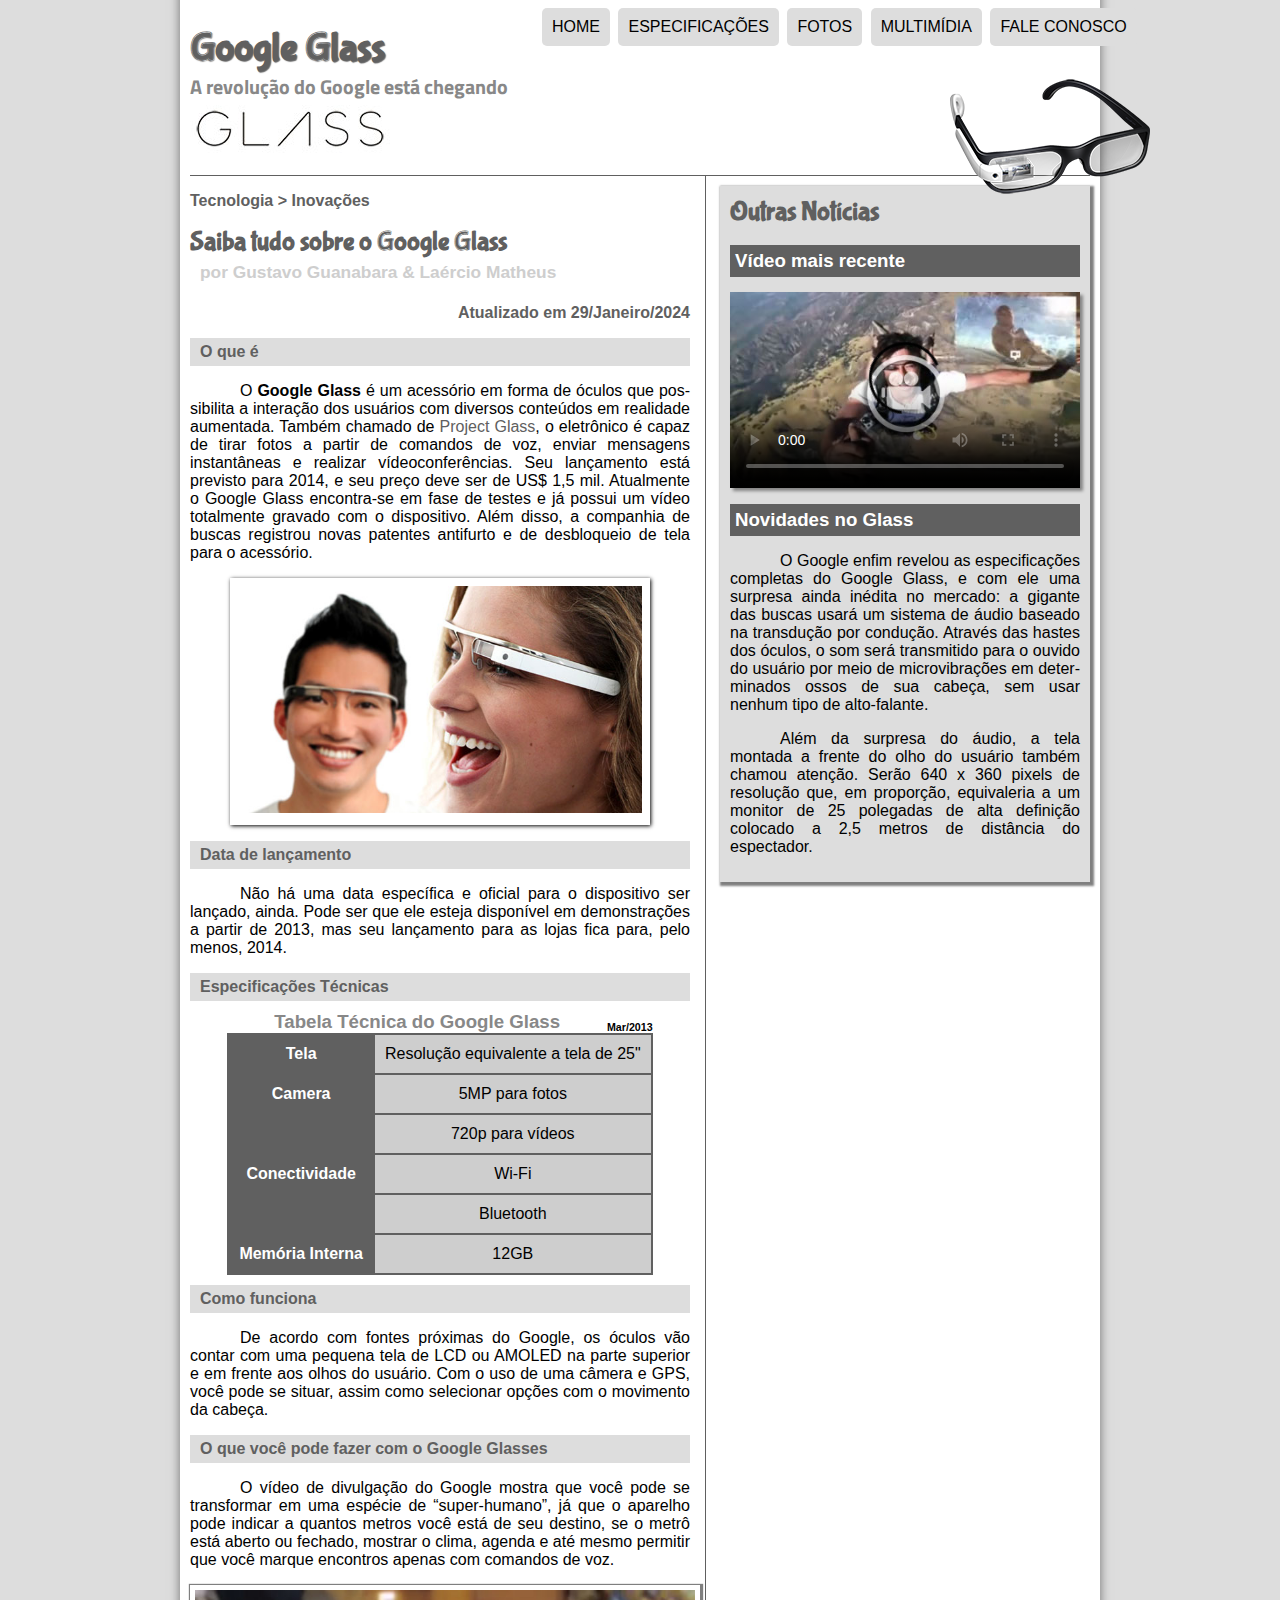
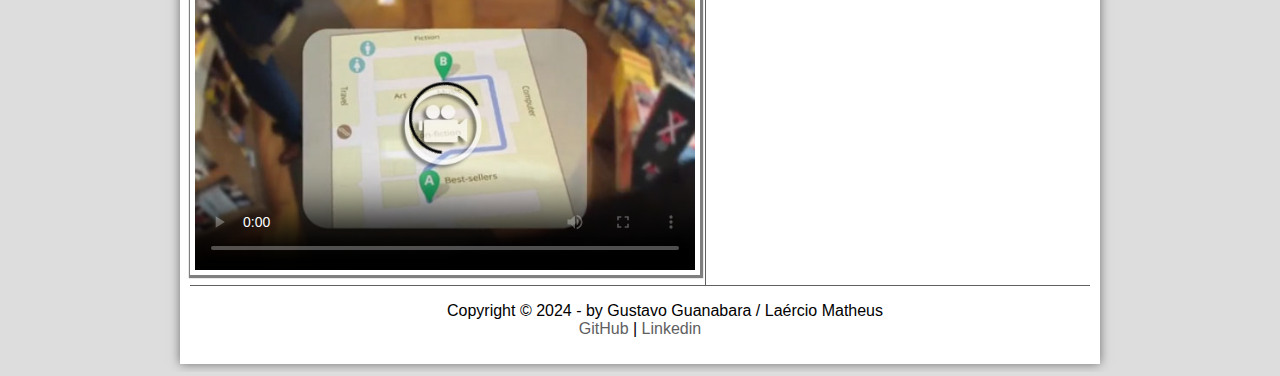
==== google_explore/projeto-glass-html5/index.html @ 0c237b16 "Initial commit" ====
<!DOCTYPE html>
<html lang="pt-br">

<head>
    <meta charset="UTF-8">
    <title>Tudo sobre Google Glass</title>
    <link rel="stylesheet" href="_css/estilo.css">
    <link rel="shortcut icon" href="favicon.ico" type="image/x-icon">
        <!--AS CONFIGURACOES EM JAVASCRIPT PARA OS EFEITOS DAS IMAGENS DO MENU-->
        <!--ESSE CODIGO EM JAVASCRIPT ESTA NO ARQUIVO HTML PORQUE ELE E UMA CONFIGURACAO JS INTERNA-->
        <!--ESSA E O 'LINK' PARA O ARQUICO JAVASCRIPT EXTERNO-->
        <script src="_javascript/funcoes.js"></script>        
</head>

<body>
<div id="interface">

    <!--A DELIMITACAO DO header E O CABECALHO DO SITE-->
<header id="cabecalho">
    
    <!--hgroup SERVE PARA AGRUPAR UM GRUPO DE TITULOS-->
    <hgroup>
        <h1>Google Glass</h1>
        <h2>A revolução do Google está chegando</h2>
    </hgroup>
        <!--A IMAGEM DO OCULOS ABAIXO DO MENU-->
        <img id="icone" src="_imagens/glass-oculos-preto-peq.png" alt="Logo do site Google Glass"/>

    <!--A TAG 'nav' SIGNIFICA QUE TUDO VAI SER CONSIDERADO UM MENU DE NAVEGACAO-->
    <nav id="menu"> <!--A TAG 'id' SERVE PARA CRIA UMA IDENTIFICACAO PARA A TAG-->
        <h1>Principal</h1>

        <!--SEMPRE TENHO QUE DEFINIR O TYPE COMO ABAIXO 'disc' SEGUIDO DO START COM ***NUMERO*** -->
        <ul>
            <!--PARA LINKS EXTERNOS TENHO QUE COLOCAR O "https"-->
            <!--ESTOU USANDO UM OBJETO DE MENU PARA MODIFICAR OUTRO OBJETO COM IDENTIFICADOR 'icone'-->
            <li onmousemove="mudaFoto('_imagens/home.png')" onmouseout="mudaFoto('_imagens/glass-oculos-preto-peq.png')"><a href="index.html">Home</a></li>
            <li onmousemove="mudaFoto('_imagens/especificacoes.png')" onmouseout="mudaFoto('_imagens/glass-oculos-preto-peq.png')"><a href="specs.html">Especificações</a></li>
            <li onmousemove="mudaFoto('_imagens/fotos.png')" onmouseout="mudaFoto('_imagens/glass-oculos-preto-peq.png')"><a href="fotos.html">Fotos</a></li>
            <li onmousemove="mudaFoto('_imagens/multimidia.png')" onmouseout="mudaFoto('_imagens/glass-oculos-preto-peq.png')"><a href="multimidia.html">Multimídia</a></li>
            <li onmousemove="mudaFoto('_imagens/contato.png')" onmouseout="mudaFoto('_imagens/glass-oculos-preto-peq.png')"><a href="fale-conosco.html">Fale conosco</a></li>
        </ul>
    </nav>
</header>

<section id="corpo">
    <!--A TAG 'article' SERVE PARA DELIMITAR PARTES DO SITE QUE SAO ARTIGOS. UMA MESMA section PODE TER VARIAS TAGS 'article'-->
    <article id="noticia-principal">
    <!--ESSE 'header' E O CABECALHO DO 'article'-->
    <header id="cabecalho-artigo">
        <hgroup>
            <!--OS '&nbsp' SIGNIFICA Non-Breaking Space OU ESPACO SEM QUEBRA. VAO CAUSAR ESPACOS EM BRANCO-->
            <h3>Tecnologia > Inovações</h3> <!--AQUI É O GRADGRAMPS, ONDE VOU NAVEGAR PELO SITE-->
            <h1>Saiba tudo sobre o Google Glass</h1>
            <h2>por Gustavo Guanabara & Laércio Matheus</h2>
            <h3 class="direita">Atualizado em 29/Janeiro/2024</h3>
        </hgroup>
    </header>

<h2>O que é</h2>
<!--A TAG '&shy SIGNIFICA Soft Hyphen' QUE COLOCA HIFEN QUANDO A PALAVRA QUEBRA NA BORDA DA TELA (serve para palavras em geral)-->
<p>O <b>Google Glass</b> é um aces&shy;sório em forma de óculos que pos&shy;si&shy;bilita a in&shy;teração dos usuários com diversos conteúdos em realidade aumentada. Também chamado de <a href="#">Project Glass</a>, o ele&shy;trô&shy;nico é ca&shy;paz de tirar fotos a partir de comandos de voz, enviar mensagens instantâneas e realizar vídeo&shy;con&shy;ferên&shy;cias. Seu lan&shy;ça&shy;mento está previsto para 2014, 
    <!--A TAG 'span' SERVE PARA FORMATAR PEQUENOS TRECHOS DE TEXTO-->
e seu preço deve ser de US$ 1,5 mil. Atual&shy;mente o Google Glass encontra-se em fase de testes e já possui um vídeo totalmente gravado com o dis&shy;po&shy;sitivo. Além disso, a com&shy;panhia de buscas re&shy;gis&shy;trou novas pa&shy;tentes anti<wbr/>furto e de des&shy;blo&shy;queio de tela para o aces&shy;sório.</p>

    <figure class="foto-legenda">
        <img src="_imagens/glass-quadro-homem-mulher.jpg"/>
        <figcaption>
            <h3>Google Glass</h3>
            <p>Uma nova maneira de ver o mundo!</p>
        </figcaption>
    </figure>


<h2>Data de lançamento</h2>
<p>Não há uma data específica e oficial para o dis&shy;po&shy;sitivo ser lançado, ainda.
Pode ser que ele esteja disponível em demonstrações a partir de 2013, mas seu 
lan&shy;ça&shy;mento para as lojas fica para, pelo menos, 2014.</p>

<!--AQUI E UMA TAG PARA FORMAR A TABELA-->
<table id="tabelaspec">
    <h2>Especificações Técnicas</h2>
    <!--O 'caption' SERA O TITULO DA TABELA-->
    <caption>Tabela Técnica do Google Glass <span>Mar/2013</span></caption>

    <!-- 'tr' table rows SAO AS LINHAS-->
    <!-- 'td' table data SAO AS CELULAS DA TABELA-->

    <!--CADA UMA DAS CELULAS VAO TER UMA class. DA ESQUERDA VAI TER 'ce' E PARA A DA DIREITA 'cd'-->
    <tr><td class="ce">Tela</td><td class="cd">Resolução equivalente a tela de 25"</td></tr>
    <tr><td rowspan="2" class="ce">Camera</td><td class="cd"> 5MP para fotos</td></tr>
    <tr><td class="cd">720p para vídeos</td></tr>
    <tr><td rowspan="2" class="ce">Conectividade</td> <td class="cd">Wi-Fi</td></tr>
    <tr><td class="cd">Bluetooth</td></tr>
    <tr><td class="ce">Memória Interna</td> <td class="cd">12GB</td></tr>
    <!--A TAG 'rowspan' SIGNIFICA QUE A CELULA INDICADA VAI OCUPAR A QUANTIDADE DE LINHAS INDICADA ENTRE AS ASPAS-->
        <!--A TAG 'colspan' SIGNIFICA QUE A CELULA VAI OCUPAR A QUANTIDADE DE COLUNAS INDICADA ENTRE AS ASPAS == <tr><td colspan="2">Linha extra</td></tr>-->
</table>

<h2>Como funciona</h2>
<p> De acordo com fontes próximas do Google, os óculos vão contar com uma pequena tela de LCD ou AMOLED na parte superior e em frente aos olhos do usuário. Com o uso de uma câmera e GPS, você pode se situar, assim como selecionar opções com o movimento da cabeça.</p>

<h2>O que você pode fazer com o Google Glasses</h2>
<p>O vídeo de di&shy;vul&shy;gação do Google mostra que você pode se trans&shy;formar em uma es&shy;pécie de “super-<wbr/>humano”, <!--A TAG wbr SIGNIFICA Word Breaker OU QUEBRA DE PALAVRA, QUE QUEBRA QUANDO CHEGAR NA BORDA DA TELA (serve para url)-->
já que o aparelho pode indicar a quantos metros você está de seu destino, se o metrô está aberto ou fechado, mostrar o clima, agenda e até mesmo permitir que você marque encontros apenas com comandos de voz.</p>

        <video id="primeiro-dia" src="_media/one-day.mp4" controls poster="_imagens/video-mini01.jpg">
            <source src="_media/one-day.mp4" type="video/mp4">
            <source src="_media/one-day.webm" type="video/webm">
        </video>
    </article>
</section>

<aside id="lateral">
    <h1>Outras Notícias</h1>
    <h2>Vídeo mais recente</h2>

        <video id="outras-noticias" src="_media/how-it-feels.mp4" controls poster="_imagens/video-mini02.jpg">
            <source src="_media/how-it-feels.mp4" type="video/m4p">
            <source src="_media/how-it-feels.webm" type="video/webm">
        </video>

<h2>Novidades no Glass</h2>
<p>O Google enfim revelou as espe&shy;ci&shy;fi&shy;cações com&shy;ple&shy;tas do Google Glass, e com ele uma surpresa ainda inédita no mercado: a gi&shy;gante das buscas usará um sistema de áudio baseado na trans&shy;dução por con&shy;dução. Através das hastes dos óculos,
o som será trans&shy;mi&shy;tido para o ouvido do usuário por meio de mi&shy;cro&shy;vi&shy;bra&shy;ções em de&shy;ter&shy;mi&shy;nados ossos de sua cabeça, sem usar nenhum tipo de alto-falante.</p>

<p>Além da surpresa do áudio, a tela montada a frente do olho do usuário também chamou atenção. Serão 640 x 360 pixels de resolução que, em proporção, equivaleria a um monitor de 25 polegadas de alta definição colocado a 2,5 metros de distância do espectador.</p>
</aside>

    <footer id="rodape">
        <!--SIMBOLOS SEMPRE COMECA COM '&'-->
        <p>Copyright &copy; 2024 - by Gustavo Guanabara / Laércio Matheus<br/>
        <!--A TAG 'target com parametro _blank' SERVE PARA ABRIR O LINK EM UMA NOVA ABA-->
        <a href="https://github.com/LaercioMatheus/LaercioMatheus.git" target="_blank">GitHub</a> | <a href="https://www.linkedin.com/in/la%C3%A9rcio-matheus-87806b266" target="_blank">Linkedin</a></p>
    </footer>
</div>
</body>
</html>
---- google_explore/projeto-glass-html5/_css/estilo.css ----
@charset "UTF-8";/*INFORMA QUE TODOS OS CARACTERES DAS CONFIGURAÇOES VAO SER NA FORMA DE 'UTF-8'*/
@import url('https://fonts.googleapis.com/css2?family=Titillium+Web&display=swap');/*AQUI VAI SER O LINK PARA A IMPORTACAO DA FONTE PARA O SUBTITULO, VINDO DO GOOGLE (O NOME DA FONTE É 'Titillium Web')*/
@font-face {
    font-family: 'FonteLogo';
    src: url("../_fonts/bubblegum-sans-regular.otf");
}


/*AS CONFIGURAÇÕES DO FUNDO DA PÁGINA*/
body {
    font-family: Arial, sans-serif;
    /*OS CODIGOS EM HEXADECIMAL COMECA COM CERQUILHA 'VERMELHO', 'VERDE', 'AZUL'*/
    background-color: #dddddd; /*A COR DO FUNDO*/
    color: rgba(0, 0, 0, 1); /*A OPACIDADE DA COR DA FONTE*//*RGBA. 'A' SIGNIFICA A COR ALFA*/
}

/*CONFIGURACOES DE div QUE VAI DELIMITAR A ESTRUTURA DA INTERFACE DO SITE*/
div#interface {
    width: 900px; /*A LARGURA DO ESPAÇO DA DIV*/
    background-color: #ffffff;/*A COR DO FUNDO DA div DE TODO O CONTEUDO DA PÁGINA*/

    /*A MARGEM SEGUE ESSA ORDEM >>> 1ºCIMA, 2°DIREITA, 3°BAIXO, 4°ESQUERDA*/
    margin: -20px auto 0px auto; /*A FORMATAÇÃO DA MARGEM SUPERIOR DA PAGINA*/
    box-shadow: 0px 0px 10px rgba(0, 0, 0,.5); /*A COR DA SOMBRA DA BORDA DA PAGINA*/
    padding: 10px; /*O TAMANHO DA BORDA, DE DENTRO, EM VOLTA DE TODO O CONTEUDO DA PAGINA*/
}

/*AS CONFIGURAÇÕES DOS PARAGRAFOS DA PAGINA*/
p {
    text-align: justify;/*O TEXTO JUSTIFICADO*/
    text-indent: 50px; /*O ESPACO DA PRIMEIRA LINHA DE CADA PARAGRAFOS (travessao)*/
}

/*FORMATACOES DOS LINKS DE NAVEGACAO*/
a {
    color: #606060;
    text-decoration: none;
}

/*O EFEITO DE SUBLINHADO A FONTE DOS LINKS*/
a:hover {
    text-decoration: underline;
}


/*AS CONFIGURACOES DA IMAGEM DO OCULOS ANTES DO MENU*/
header#cabecalho img#icone {
    position: absolute;
    left: 950px;
    top: 75px;
}

/*CONFIGURACAO DE TODOS OS OBJETOS DE DENTRO DA div 'header'*/
header#cabecalho {
    border-bottom: 1px #606060 solid; /*BORDA DE BAIXO*/
    height: 150px;
    background: url("../_imagens/glass-logo-peq.jpg") no-repeat 0px 80px;/*IMAGEM DA LOGO*/
}

/*CONFIGURACOES DO CABECALHO 'header'*/
header#cabecalho h1 {
    font-family: 'FonteLogo', sans-serif;
    font-size: 30pt;/*TAMANHO DA FONTE*/
    color: #606060;
    text-shadow: 1px 1px 1px rgba(0, 0, 0,.6);
    padding: 0px;/*ESPACAMENTO INTERNO*/
    margin-bottom: 0px;/*MARGEM DE BAIXO*/
}

header#cabecalho h2 {
    font-family: 'Titillium Web', sans-serif;/*FONTE DO SUBTITULO SENDO INSTANCIADA*/
    color: #888888;
    font-size: 15pt;/*TAMANHO DA FONTE*/
    padding: 0px;
    margin-top: 0px;/*MARGEM DE CIMA*/
}

/* Formatação de imagens com legendas */

figure.foto-legenda {
    position: relative;
    border: 8px solid white;
    box-shadow: 1px 1px 4px black;
}

figure.foto-legenda img {
    width: 100%;
    height: 100%;
}

figure.foto-legenda figcaption {
    opacity: 0;
    position: absolute;
    top:0px;
    background-color: rgba(0, 0, 0,.4);
    color: white;
    width: 100%;
    height: 100%;
    padding: 10px;
    box-sizing: border-box;
    transition: opacity 1s;
}
figure.foto-legenda:hover figcaption {
    opacity: 1;

}

/*Formatação do Menu */
/*sempre que for id coloca a #*/
/*Na formataçao, Tudo que for ul*/
nav#menu ul {
    display: block;
}

nav#menu ul {
    list-style: none; /*RETIRA AS MARCAS DE LISTA COMO OS PONTOS E NUMEROS*/
    text-transform: uppercase; /*COLOCA A FONTE DO MENU EM SOMENTE MAIUSCULO*/
    position: absolute; /*POSICAO RELATIVA FICA PRESO DENTRO DE UM CONTEINER E A POSICAO ABSOLUTA FICA LIVRE PELO ESPAÇO DO SITE*/
    top: -10px; /*MEXE NA POSICAO DO TOPO*/ /*ERA PARA SER -10*/
    left: 500px; /*MEXE NA POSICAO DA ESQUERDA*/
}

nav#menu li {
    display: inline-block;/*COLOCA TODOS OS ELEMENTOS DA LISTA EM UMA MESMA LINHA*/
    background-color: #dddddd; /*A COR DE FUNDO*/
    padding: 10px; /*DA UM ESPACO DE DENTRO DA CAIXA DO OBJETO*/
    margin: 2px; /*DA UM ESPACO DO LADO DE FORA DA CAIXA DO OBJETO */
    transition: background-color 1s;
}

/*O 'hover' GERA O EFEITO QUANDO O MAUSE PASSA POR CIMA DO OBJETO*/
nav#menu li:hover {
    background-color: #606060;
}

/*ESCONDENDO O ITEM 'menu principal'*/
nav#menu h1 {
    display: none;
}

/*OCULTANDO O SUBLINHADO E DEFININDO A COR DA FONTE DO LINK DO MENU*/
nav#menu a {
    color: #000000;/*A COR PRETA DA FONTE*/
    text-decoration: none; /*TIRANDO O SUBLINHADO */
}

nav#menu li {
    border-radius: 5px;
}

/*MUDANDO A COR DA FONTE QUANDO O FUNDO DO OBJETO FICAR COM O EEFEITO ESCURO*/
nav#menu li :hover {
    color: #ffffff; /*A COR PARA BRANCO*/
    /*text-decoration: underline;*/ /*VOLTAR O SUBLINHADO DO LINK*/
}

/*PARA USAR O 'float' O 'DISPLAY' TEM QUE ESTA CONFIGURADO EM BLOCO*/
section#corpo {
    display: block;
    width: 500px;
    float: left;/*O 'section' DO 'id corpo' VAI FLUTUAR PELO LADO ESQUERDO*/
    border-right: 1px solid #606060;
    padding-right: 15px;
}

/*FORMATACAO PARA TODOS OS 'h2'*/
article#noticia-principal h2 {
    font-size: 12pt;
    color: #606060;
    background-color: #dddddd;
    padding: 5px 0px 5px 10px;/*MARGEM INTERNA*/
    margin: 10px 0px 10px 0px;/*MARGEM EXTERNA*/
}

/*FORMATACAO DE TODOS OS 'h1' DO CABECALHO*/
header#cabecalho-artigo h1 {
    /*sans sertif SIGNIFICA SEM SERIFA QUE E OS DETALHES QUE TEM EM CIMA E ABAIXO DAS LETRAS*/
    font-family: 'FonteLogo', sans-serif;/*ESSA FONTE E A MESMA DO LOGO DO SITE*/
    font-size: 20pt;
    color: #606060;
    margin-bottom: 0px;
    margin-top: 0px;
}

.direita {
    text-align: right;
}

/*FORMATACAO DE TODOS OS 'h2' DO CABECALHO*/
header#cabecalho-artigo h2 {
    font-size: 13pt;
    color: #cecece;
    background-color: #ffffff;
    margin: 0px;
}

/**/
header#cabecalho-artigo h3 {
    font-size: 12pt;
    color: #606060;

}

/*STILOS PARA A TABELA*/
table#tabelaspec {
    border: 1px solid #606060;
    border-spacing: 0px;
    margin-left: auto;
    margin-right: auto;
}

/*ESTILOS PARA AS CELULAS DA TABELA*/
table#tabelaspec td {
    border: 1px solid #606060;
    padding: 10px;
    text-align: center;
    vertical-align: middle;

}
/*PARA IDENTIFICAR UMA CLASSE USA O PONTO*/
/*CONFIGURACOES DA COLUNA DA ESQUERDA DA TABELA*/
table#tabelaspec td.ce {
    color: #ffffff;
    background-color: #606060;
    vertical-align: top;
    font-weight: bold;
}

/*CONFIGURACOES DA COLUNA DA DIREITA DA TABELA*/
table#tabelaspec td.cd {
    background-color: #cecece;
}

/*CONFIGURACOES DO CABECALHO DA TABELA*/
table#tabelaspec caption {
    color: #888888;
    font-size: 14pt;
    font-weight: bolder;
}

/*CONFIGURACOES DA DATA NO CANTO DA ESQUERDO DA TABELA*/
table#tabelaspec caption span {
    display: block;
    float: right;
    color: #000000;
    font-size: 8pt;
    margin-top: 10px;
}

/*FORMATACOES OS ELEMENTOS DA PARTE ESQUERDA DO SITE*/
aside#lateral {
    display: block;
    width: 350px;
    float: right;/*O 'aside' DO 'id lateral' VAI FLUTUAR PELO LADO DIREITO*/
    background-color: #dddddd;
    padding: 10px;/*ESSE 'padding' E PARA DAR UM ESPACO DA PARTE ESQUERDA DO SITE DO SEPARADOR DO CENTRAL DO SITE*/
    margin-top: 10px;
    box-shadow: 2px 2px 2px 2px rgba(0, 0, 0, .5);
}

/*FORMATACOES DE TUDO QUE FOR 'h1' DA PARTE ESQUERDA DO SITE*/
aside#lateral h1 {
    /*USANDO A FONTE DA LOGO DO SITE*/
    font-family: 'FonteLogo', sans-serif;
    font-size: 20pt;
    color: #606060;
    margin-top: 0px;
}
/*FORMATACOES DE TUDO QUE FOR 'h2' DA PARTE ESQUERDA DO SITE*/
aside#lateral h2 {
    background-color: #606060;
    font-size: 14pt;
    color: #ffffff;
    padding: 5px;
}

/*ESTILOS DOS VIDEOS DO GOOGLE GLASS*/
video#primeiro-dia {
    display: block;
    position: relative;
    width: 500px;
    padding: 5px;
    margin-bottom: 10px;
    box-shadow: 1px 1px 1px 2px rgba(0, 0, 0, .5);
}

video#outras-noticias {
    display: block;
    position: relative;
    width: 350px;
    box-shadow: 3px 3px 3px rgba(0, 0, 0,.4);
    
}

footer#rodape {
    /*O 'clear: both' VAI FAZER COM QUE TODO O CONTEUDO QUE ESTA DENTRO DELE SEJA MOSTRADO FORA DA DIVISAO DO 'corpo e rodape'*/
    clear: both;/*VAI LIMPAR AS CONFIGURACOES DOS DOIS LADOS O '#corpo' E O '#lateral'*/
    border-top: 1px solid #606060;   
}
/*footer#rodape SIGNIFICA O FOOTER COM 'id' CHAMADO RODAPE COM TUDO DENTRO DO PARAGRAFO*/
footer#rodape p {
    text-align: center;
}
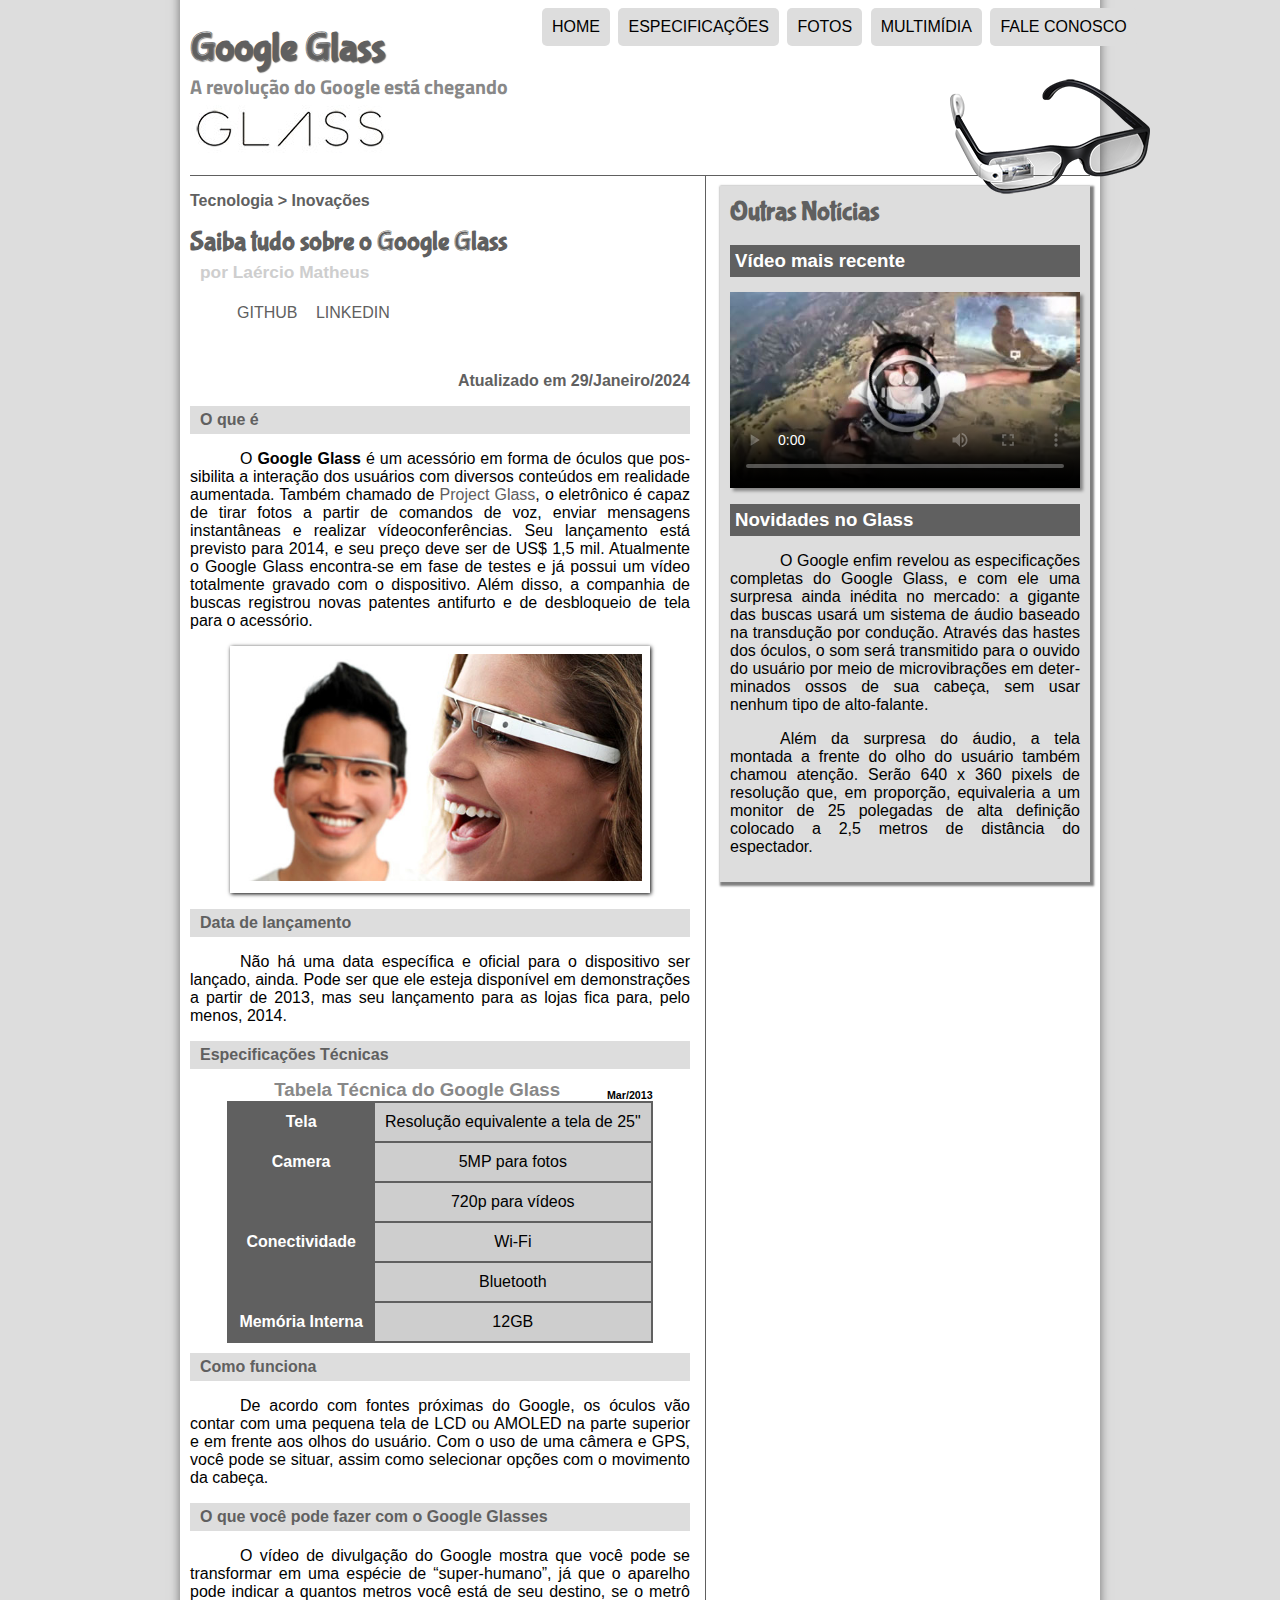
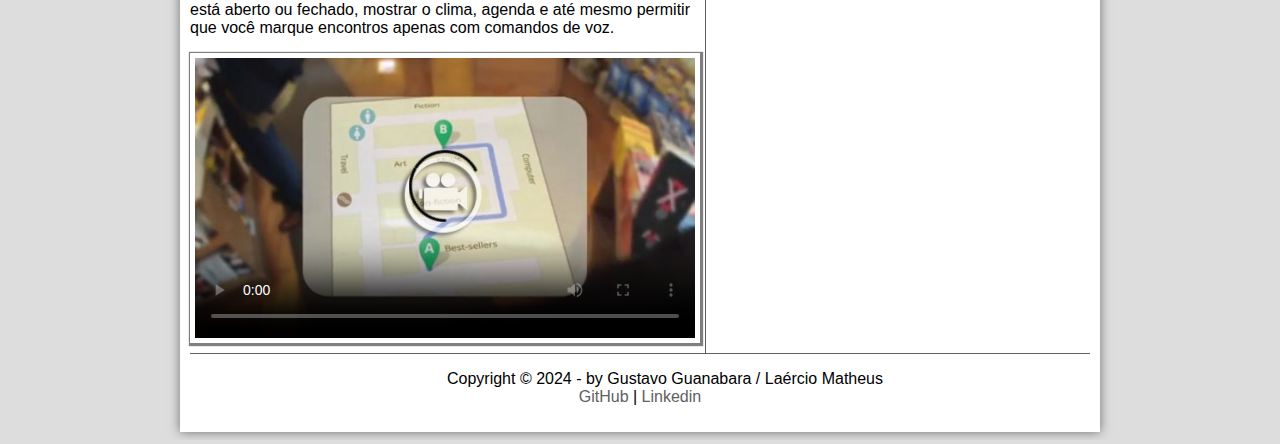
==== commit a3d197e7: "Incluindo redes sociais" ====
--- a/google_explore/projeto-glass-html5/index.html
+++ b/google_explore/projeto-glass-html5/index.html
@@ -41,6 +41,7 @@
             <li onmousemove="mudaFoto('_imagens/contato.png')" onmouseout="mudaFoto('_imagens/glass-oculos-preto-peq.png')"><a href="fale-conosco.html">Fale conosco</a></li>
         </ul>
     </nav>
+
 </header>
 
 <section id="corpo">
@@ -52,7 +53,13 @@
             <!--OS '&nbsp' SIGNIFICA Non-Breaking Space OU ESPACO SEM QUEBRA. VAO CAUSAR ESPACOS EM BRANCO-->
             <h3>Tecnologia > Inovações</h3> <!--AQUI É O GRADGRAMPS, ONDE VOU NAVEGAR PELO SITE-->
             <h1>Saiba tudo sobre o Google Glass</h1>
-            <h2>por Gustavo Guanabara & Laércio Matheus</h2>
+            <h2>por Laércio Matheus</h2>
+            <nav id="redes">
+                <ul>
+                    <li><a href="https://github.com/LaercioMatheus/LaercioMatheus.git" target="_blank">GitHub</a></li>
+                    <li><a href="https://www.linkedin.com/in/la%C3%A9rcio-matheus-87806b266" target="_blank">Linkedin</a></p></li>
+                </ul>
+            </nav>
             <h3 class="direita">Atualizado em 29/Janeiro/2024</h3>
         </hgroup>
     </header>
--- a/google_explore/projeto-glass-html5/_css/estilo.css
+++ b/google_explore/projeto-glass-html5/_css/estilo.css
@@ -182,6 +182,23 @@
     margin-top: 0px;
 }
 
+ nav#redes ul {
+    display: block;
+    position: relative;
+    text-transform: uppercase;
+    list-style: none;
+}
+
+nav#redes a {
+    text-decoration: none;
+}
+
+nav#redes li {
+   display: inline;
+   margin: 2px;
+   padding: 5px;
+}
+
 .direita {
     text-align: right;
 }
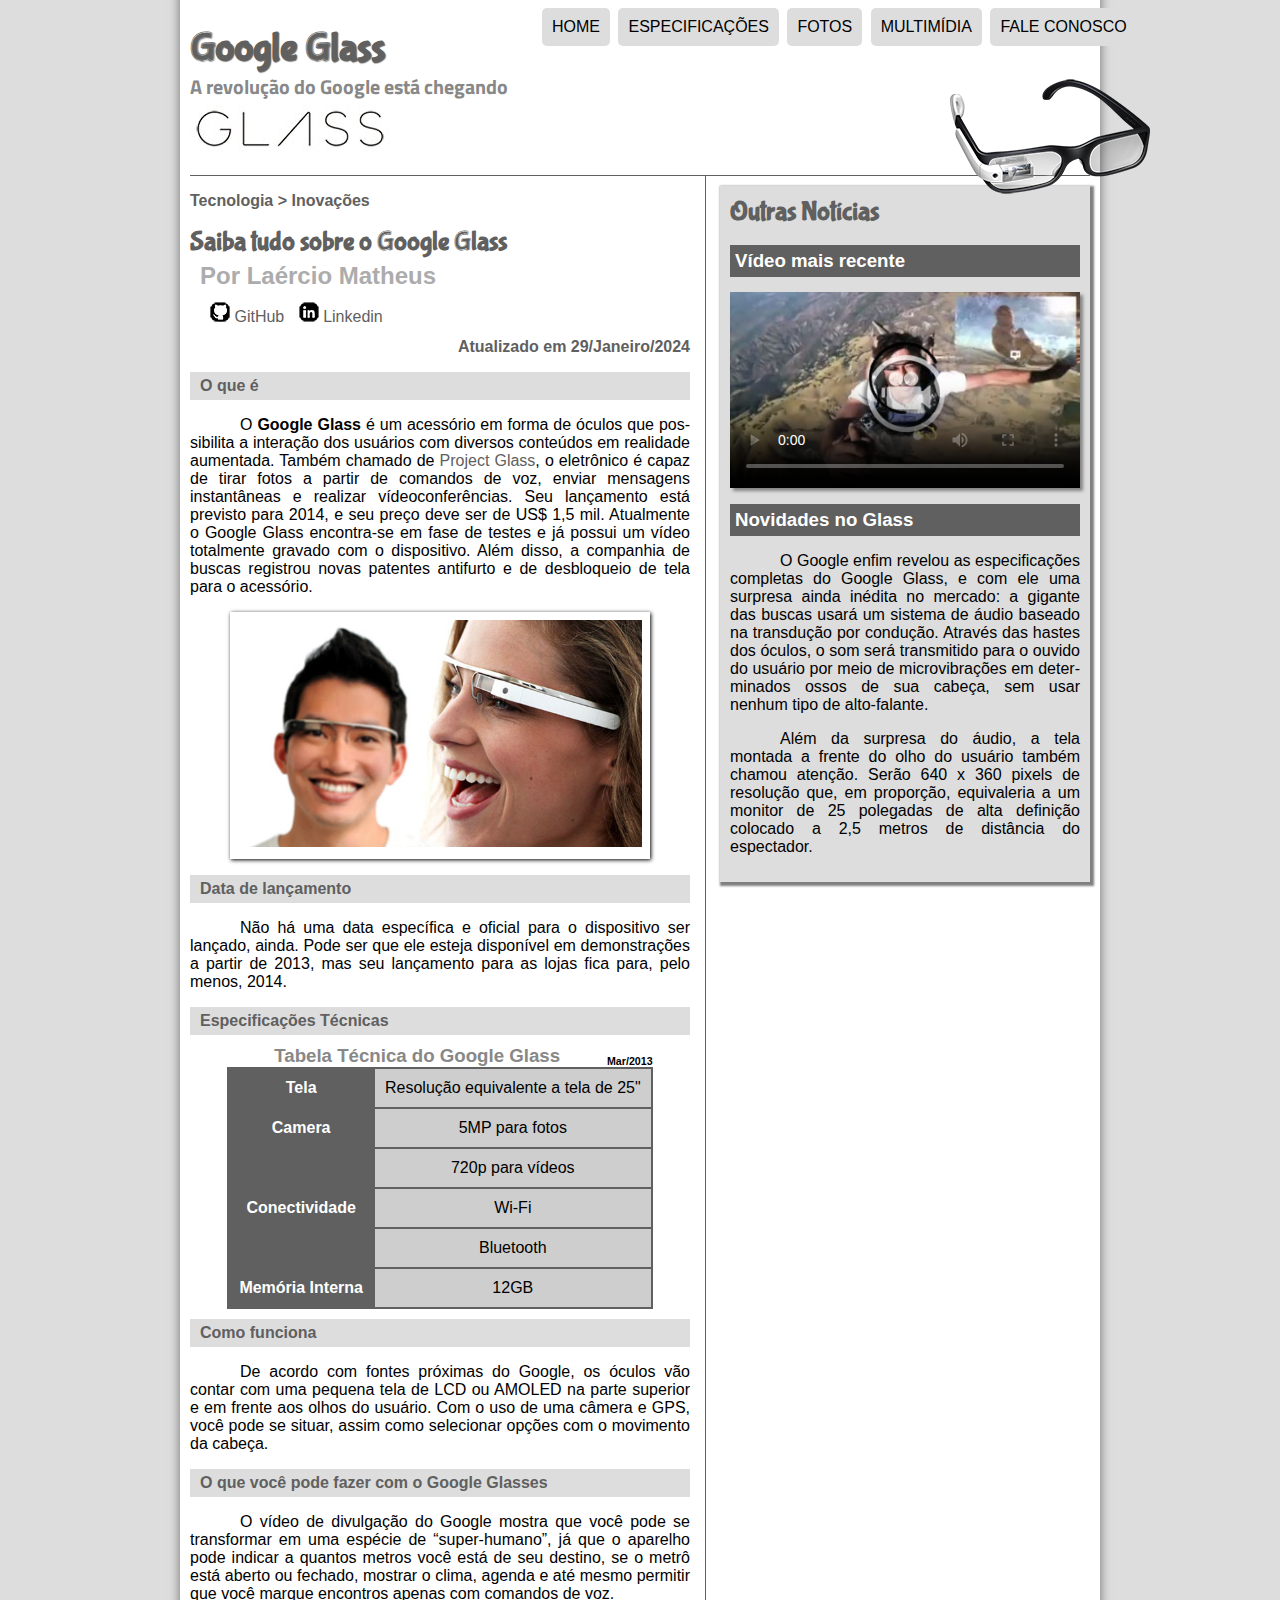
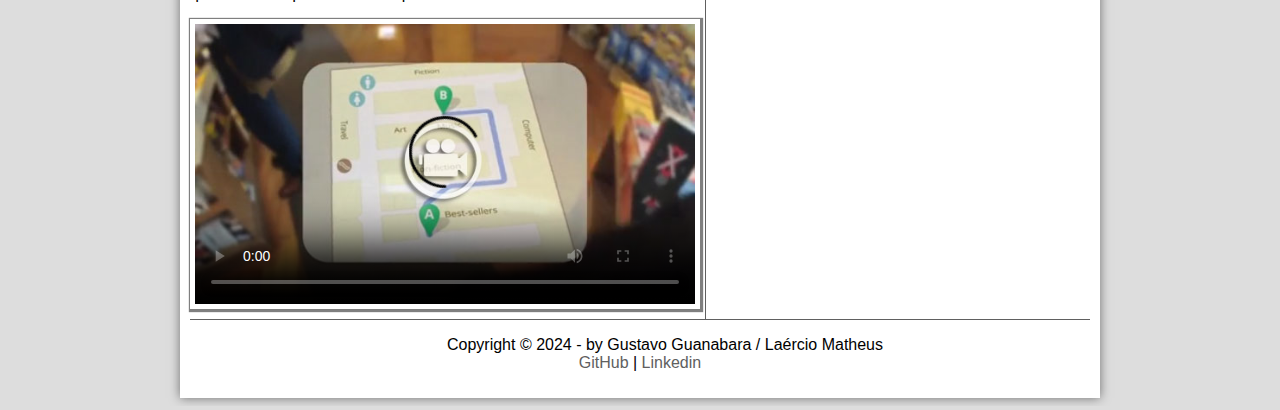
==== commit 62fa0498: "Edições das redes" ====
--- a/google_explore/projeto-glass-html5/index.html
+++ b/google_explore/projeto-glass-html5/index.html
@@ -53,11 +53,11 @@
             <!--OS '&nbsp' SIGNIFICA Non-Breaking Space OU ESPACO SEM QUEBRA. VAO CAUSAR ESPACOS EM BRANCO-->
             <h3>Tecnologia > Inovações</h3> <!--AQUI É O GRADGRAMPS, ONDE VOU NAVEGAR PELO SITE-->
             <h1>Saiba tudo sobre o Google Glass</h1>
-            <h2>por Laércio Matheus</h2>
+            <h2>Por Laércio Matheus</h2>
             <nav id="redes">
                 <ul>
-                    <li><a href="https://github.com/LaercioMatheus/LaercioMatheus.git" target="_blank">GitHub</a></li>
-                    <li><a href="https://www.linkedin.com/in/la%C3%A9rcio-matheus-87806b266" target="_blank">Linkedin</a></p></li>
+                    <li><a href="https://github.com/LaercioMatheus/LaercioMatheus.git" target="_blank"><img src="_imagens/icone-github.png" alt="Ícone do GitHub"> GitHub</a></li>
+                    <li><a href="https://www.linkedin.com/in/la%C3%A9rcio-matheus-87806b266" target="_blank"><img src="_imagens/icone-linkedin.png" alt="Ícone do Linkedin"> Linkedin</a></li>
                 </ul>
             </nav>
             <h3 class="direita">Atualizado em 29/Janeiro/2024</h3>
--- a/google_explore/projeto-glass-html5/_css/estilo.css
+++ b/google_explore/projeto-glass-html5/_css/estilo.css
@@ -182,43 +182,47 @@
     margin-top: 0px;
 }
 
- nav#redes ul {
+/*OS ESTILOS E POSICOES DOS LINKS DAS REDES SOCIAIS*/
+nav#redes ul {
     display: block;
     position: relative;
-    text-transform: uppercase;
     list-style: none;
+    padding: 7px 0px 7px 20px;
+    margin: 0px;
+    
+}
+
+nav#redes li {
+    display: inline;
+    margin-right: 10px;
 }
 
 nav#redes a {
     text-decoration: none;
 }
 
-nav#redes li {
-   display: inline;
-   margin: 2px;
-   padding: 5px;
-}
-
+/*ESTILO DO SIBTITULO A DIREITA DO CABECALHO*/
 .direita {
     text-align: right;
+    margin-top: 5px;
 }
 
 /*FORMATACAO DE TODOS OS 'h2' DO CABECALHO*/
 header#cabecalho-artigo h2 {
-    font-size: 13pt;
-    color: #cecece;
+    font-size: 18pt;
+    color: #acacac;
     background-color: #ffffff;
     margin: 0px;
 }
 
-/**/
+/*ESTILOS DO CABECALHO PARA O 'h3'*/
 header#cabecalho-artigo h3 {
     font-size: 12pt;
     color: #606060;
 
 }
 
-/*STILOS PARA A TABELA*/
+/*ESTILOS PARA A TABELA*/
 table#tabelaspec {
     border: 1px solid #606060;
     border-spacing: 0px;
